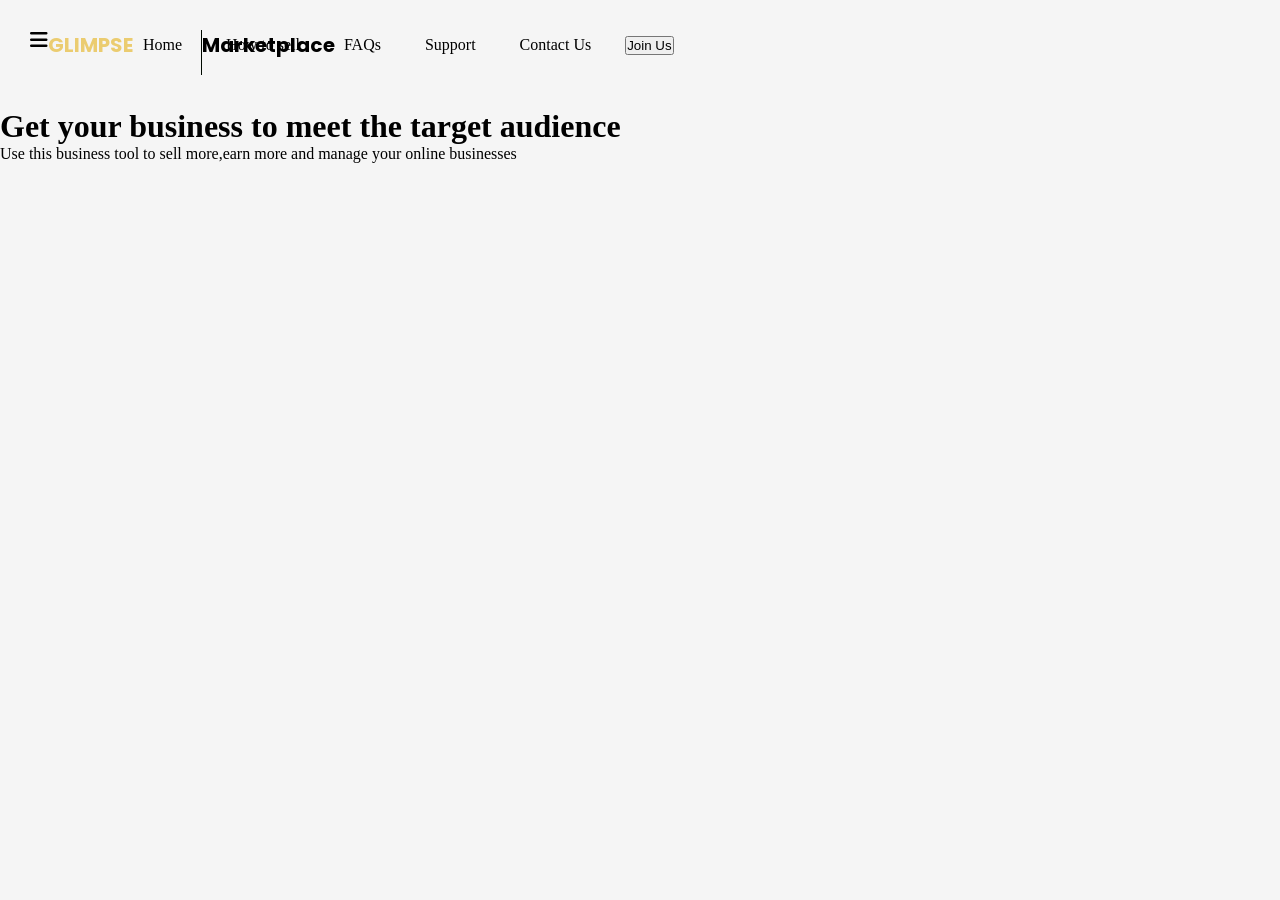
==== frontend/index.html @ 615a3d97 "commit" ====
<!DOCTYPE html>
<html lang="en">
<head>
    <meta charset="UTF-8">
    <meta http-equiv="X-UA-Compatible" content="IE=edge">
    <meta name="viewport" content="width=device-width, initial-scale=1.0">
    <title>Glimpse</title>
    <link rel="stylesheet" href="styles/style1.css">
    <link rel="stylesheet" href="https://cdnjs.cloudflare.com/ajax/libs/font-awesome/6.3.0/css/all.min.css">
</head>
<body>
    <section>
        <header>
            <h1><i class="fa-solid fa-bars" style="color: #000000;"></i> GLIMPSE <span> Marketplace</span></h1>
            <div class="navigation">
                <a href="#">Home</a>
                <a href="#">How to sell</a>
                <a href="#">FAQs</a>
                <a href="#">Support</a>
                <a href="#">Contact Us</a>
                <button type="submit">Join Us</button><br>
            </div>
        </header>
    </section>
    
        <div class="content">
            <br><h1>Get your business to meet the target audience</h1>
            <p>Use this business tool to sell more,earn more and manage your online businesses</p>
        </div>
    </div>
</body>
</html>
---- frontend/styles/style1.css ----
@import url('https://fonts.googleapis.com/css?family=Poppins');
@import url('https://fonts.googleapis.com/css?family=Paytone One');
*{
  padding: 0;
  margin:0;
}
body{
  background: whitesmoke;
}

section{
  /* position: relative; */
 /* width: 100%;
 min-height: 100vh; */
 display: flex;
 flex-direction: column;
 /* justify-content: flex-start;
 background-size: cover;
 background-position: center; */
}
header{
  position: relative;
  /* top: 0; */
  width: 100%;
  padding: 30px;
  display: flex;
  /* justify-content:flex-start; */
  align-items: center
}
header h1{
  color: #EBCC70;
  font-family: "Poppins";
  font-size:20px;
  display: flex;
}
header h1 span{
  display: flex;
  height: 45px;
  border-left: 1px solid #000900;
  position: absolute;
  left: 15%;
  font-family: "Poppins";
  color: black;
  /* padding-left: 12px 10px; */
}
header .content h1{
  color: black;
  font-family: "Paytone One";
}

header .navigation a{
  margin: 30px 10px;
  color: #000;
  text-decoration: none;
  border-radius: 20px;
  transition: 0.3s;
  transition-property: background;
}
 
header .navigation a:not(:last-child){
  margin-right: 30px;
 
}

header .navigation a:hover{
  background: #EBCC70;
}
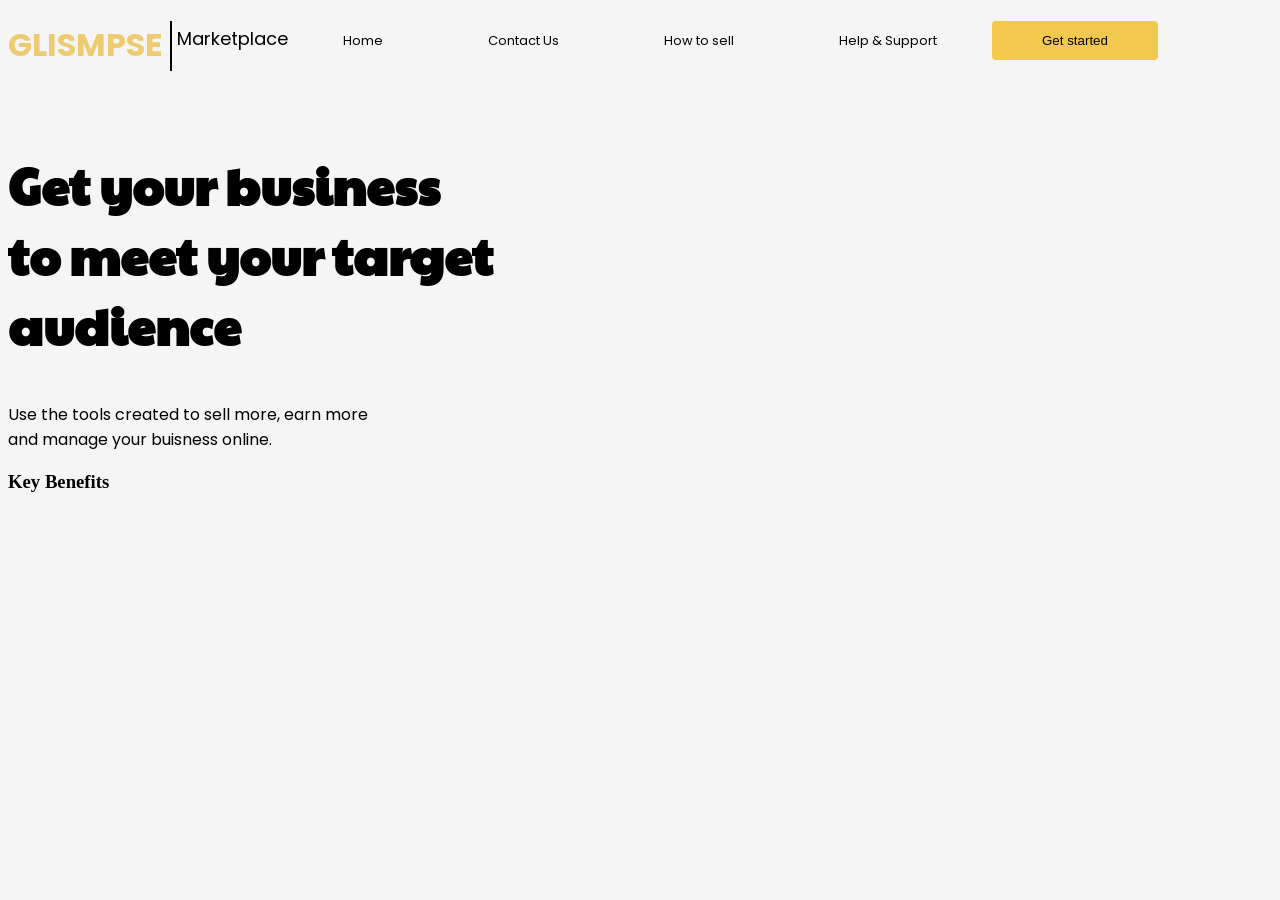
==== commit aada045c: "commit" ====
--- a/frontend/index.html
+++ b/frontend/index.html
@@ -4,28 +4,24 @@
     <meta charset="UTF-8">
     <meta http-equiv="X-UA-Compatible" content="IE=edge">
     <meta name="viewport" content="width=device-width, initial-scale=1.0">
-    <title>Glimpse</title>
+    <title>Glismpse</title>
     <link rel="stylesheet" href="styles/style1.css">
-    <link rel="stylesheet" href="https://cdnjs.cloudflare.com/ajax/libs/font-awesome/6.3.0/css/all.min.css">
 </head>
 <body>
-    <section>
-        <header>
-            <h1><i class="fa-solid fa-bars" style="color: #000000;"></i> GLIMPSE <span> Marketplace</span></h1>
-            <div class="navigation">
-                <a href="#">Home</a>
-                <a href="#">How to sell</a>
-                <a href="#">FAQs</a>
-                <a href="#">Support</a>
-                <a href="#">Contact Us</a>
-                <button type="submit">Join Us</button><br>
-            </div>
-        </header>
-    </section>
-    
-        <div class="content">
-            <br><h1>Get your business to meet the target audience</h1>
-            <p>Use this business tool to sell more,earn more and manage your online businesses</p>
+    <div class="container">
+        <h1>GLISMPSE&nbsp;
+            <span>&nbsp;Marketplace
+            <a href="#">Home</a>
+            <a href="#">Contact Us</a>
+            <a href="#">How to sell</a>
+            <a href="#">Help & Support</a>
+            <button>Get started</button>
+        </span></h1>
+        <br>
+        <div class="par">
+            <h2>Get your business<br> to meet your target<br> audience</h2>
+            <p>Use the tools created to sell more, earn more<br> and manage your buisness online.</p>
+            <h3>Key Benefits</h3>
         </div>
     </div>
 </body>
--- a/frontend/styles/style1.css
+++ b/frontend/styles/style1.css
@@ -1,67 +1,55 @@
 @import url('https://fonts.googleapis.com/css?family=Poppins');
 @import url('https://fonts.googleapis.com/css?family=Paytone One');
-*{
-  padding: 0;
-  margin:0;
+
+body{
+  background: whitesmoke ;
 }
-body{
-  background: whitesmoke;
+.container h1{
+  font-family: "Poppins";
+  color:#EECB70;
+}
+.container h1 span{
+  font-family: "Poppins";
+  color:black;
+  border-left: 2px solid black;
+  height: 50px;
+  position:absolute;
+ font-size:large;
+ font-weight: lighter;
+}
+.container h1 span a{
+  font-size: small;
+  padding: 12px 50px;
+  text-decoration: none;
+  font-family: 'poppins';
+  color: black;
 }
 
-section{
-  /* position: relative; */
- /* width: 100%;
- min-height: 100vh; */
- display: flex;
- flex-direction: column;
- /* justify-content: flex-start;
- background-size: cover;
- background-position: center; */
-}
-header{
-  position: relative;
-  /* top: 0; */
-  width: 100%;
-  padding: 30px;
-  display: flex;
-  /* justify-content:flex-start; */
-  align-items: center
-}
-header h1{
-  color: #EBCC70;
-  font-family: "Poppins";
-  font-size:20px;
-  display: flex;
-}
-header h1 span{
-  display: flex;
-  height: 45px;
-  border-left: 1px solid #000900;
-  position: absolute;
-  left: 15%;
-  font-family: "Poppins";
+.container h1 span button{
+  background: #F2C94C;
   color: black;
-  /* padding-left: 12px 10px; */
-}
-header .content h1{
-  color: black;
-  font-family: "Paytone One";
+  border-radius: 4px;
+  border: #EECB70;
+  padding: 12px 50px;
+  /* margin: 30px; */
+  /* display: flex; */
+
 }
 
-header .navigation a{
-  margin: 30px 10px;
-  color: #000;
-  text-decoration: none;
-  border-radius: 20px;
-  transition: 0.3s;
-  transition-property: background;
-}
- 
-header .navigation a:not(:last-child){
-  margin-right: 30px;
- 
+.container h1 span a:hover{
+  background: #EECB70;
+  border-radius: 10px;
 }
 
-header .navigation a:hover{
-  background: #EBCC70;
+.container h1 span button:hover{
+  background: #EECB70;
+}
+
+.container .par h2{
+  font-family: "Paytone One";
+  font-size: 50px;
+}
+
+.container .par p{
+  font-family: "Poppins";
 }
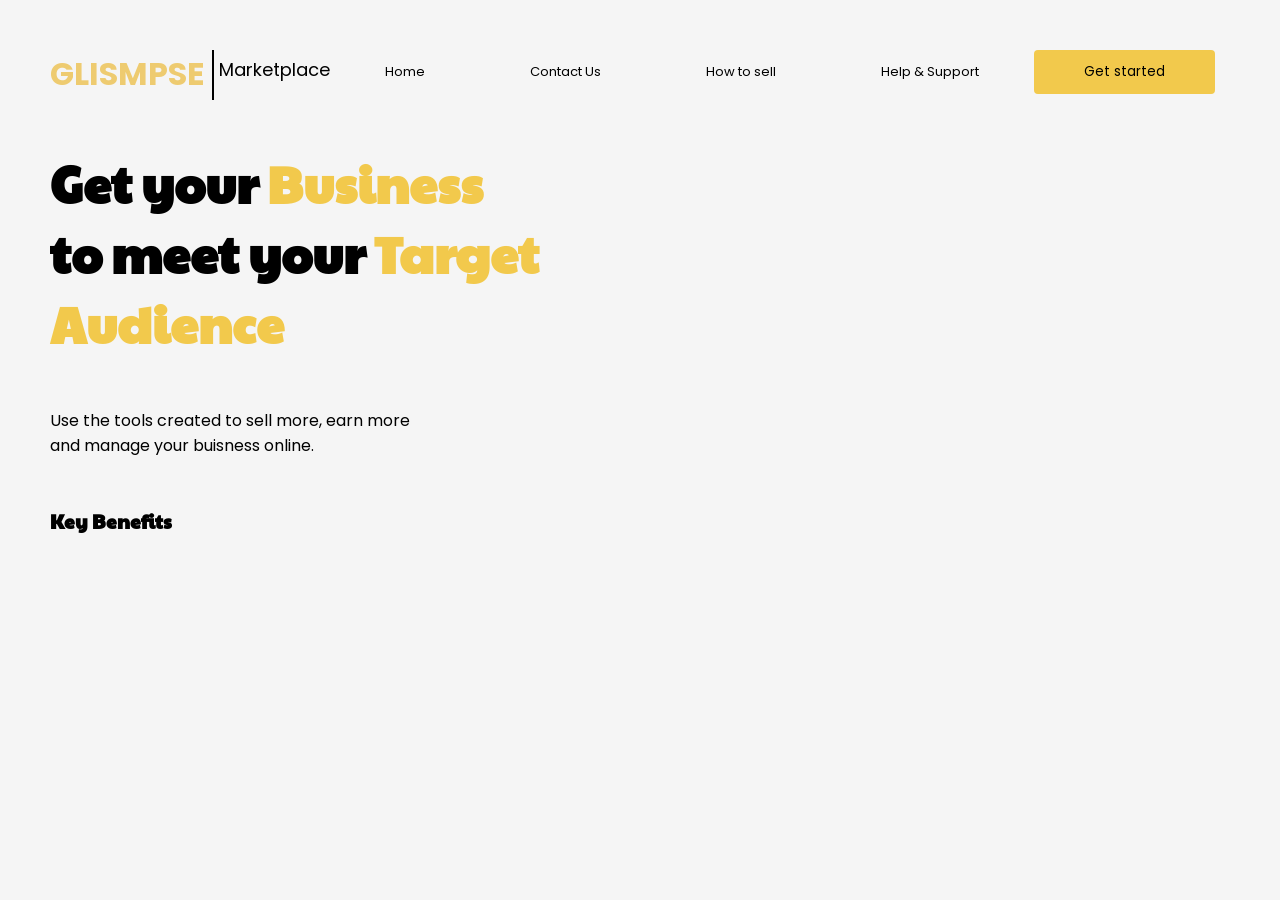
==== commit 15c1ee15: "commit" ====
--- a/frontend/index.html
+++ b/frontend/index.html
@@ -17,9 +17,8 @@
             <a href="#">Help & Support</a>
             <button>Get started</button>
         </span></h1>
-        <br>
         <div class="par">
-            <h2>Get your business<br> to meet your target<br> audience</h2>
+            <h2>Get your&nbsp;<span>Business</span><br> to meet your&nbsp;<span>Target<br> Audience</span></h2>
             <p>Use the tools created to sell more, earn more<br> and manage your buisness online.</p>
             <h3>Key Benefits</h3>
         </div>
--- a/frontend/styles/style1.css
+++ b/frontend/styles/style1.css
@@ -4,9 +4,14 @@
 body{
   background: whitesmoke ;
 }
+*{
+  margin: 0;
+  padding: 0;
+}
 .container h1{
   font-family: "Poppins";
   color:#EECB70;
+  margin: 50px;
 }
 .container h1 span{
   font-family: "Poppins";
@@ -31,6 +36,7 @@
   border-radius: 4px;
   border: #EECB70;
   padding: 12px 50px;
+  font-family: "poppins";
   /* margin: 30px; */
   /* display: flex; */
 
@@ -48,8 +54,18 @@
 .container .par h2{
   font-family: "Paytone One";
   font-size: 50px;
+  margin: 50px;
+}
+.container .par h2 span{
+  color: #F2C94C;
+}
+.container .par p{
+  font-family: "Poppins";
+  margin: 50px;
+  
 }
 
-.container .par p{
-  font-family: "Poppins";
+.container .par h3{
+  font-family: "Paytone One";
+  margin: 50px;
 }
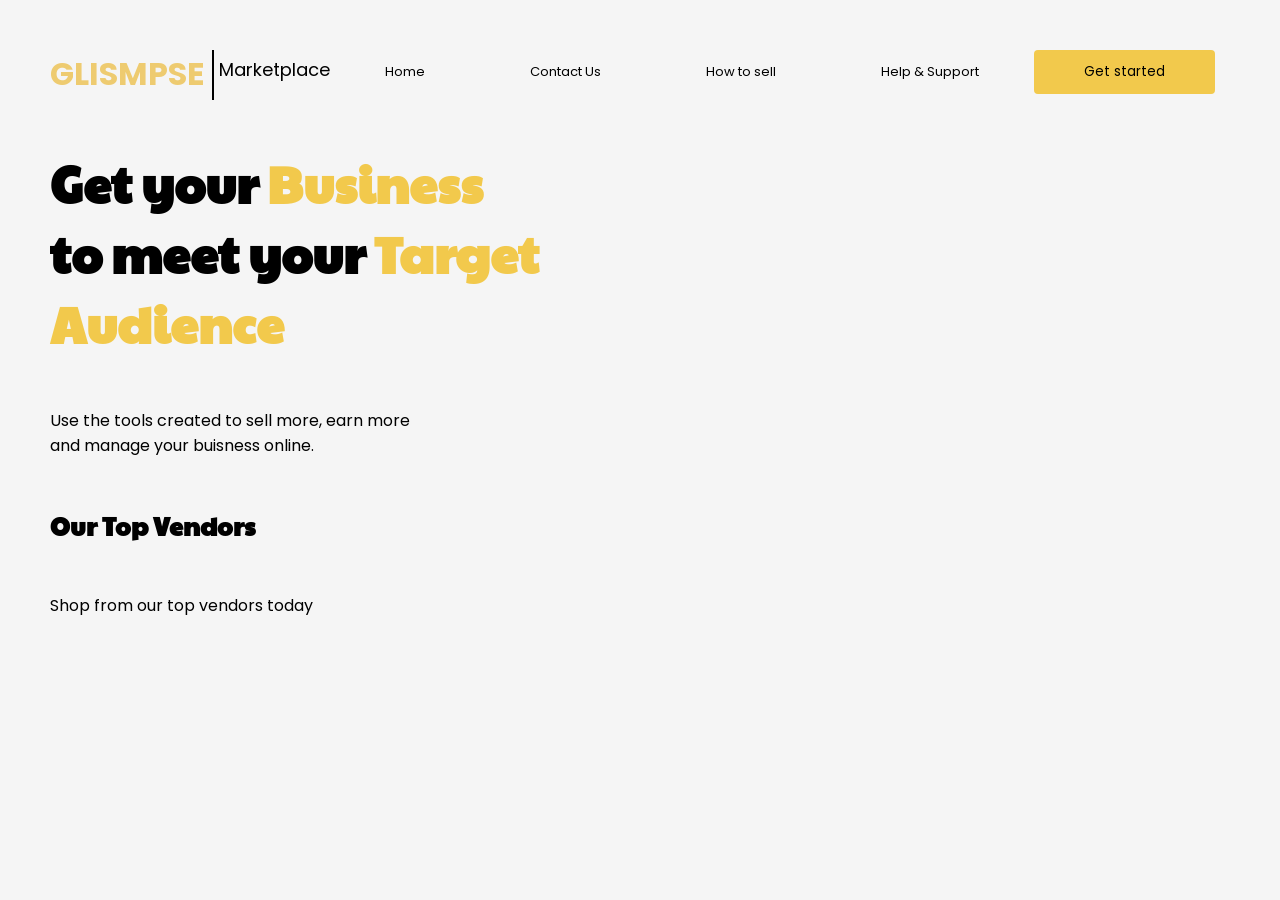
==== commit 360da953: "commit" ====
--- a/frontend/index.html
+++ b/frontend/index.html
@@ -20,7 +20,9 @@
         <div class="par">
             <h2>Get your&nbsp;<span>Business</span><br> to meet your&nbsp;<span>Target<br> Audience</span></h2>
             <p>Use the tools created to sell more, earn more<br> and manage your buisness online.</p>
-            <h3>Key Benefits</h3>
+            <h3>Our Top Vendors</h3>
+            <p> Shop from our top vendors today</p>
+
         </div>
     </div>
 </body>
--- a/frontend/styles/style1.css
+++ b/frontend/styles/style1.css
@@ -68,4 +68,5 @@
 .container .par h3{
   font-family: "Paytone One";
   margin: 50px;
+  font-size: 25px;
 }
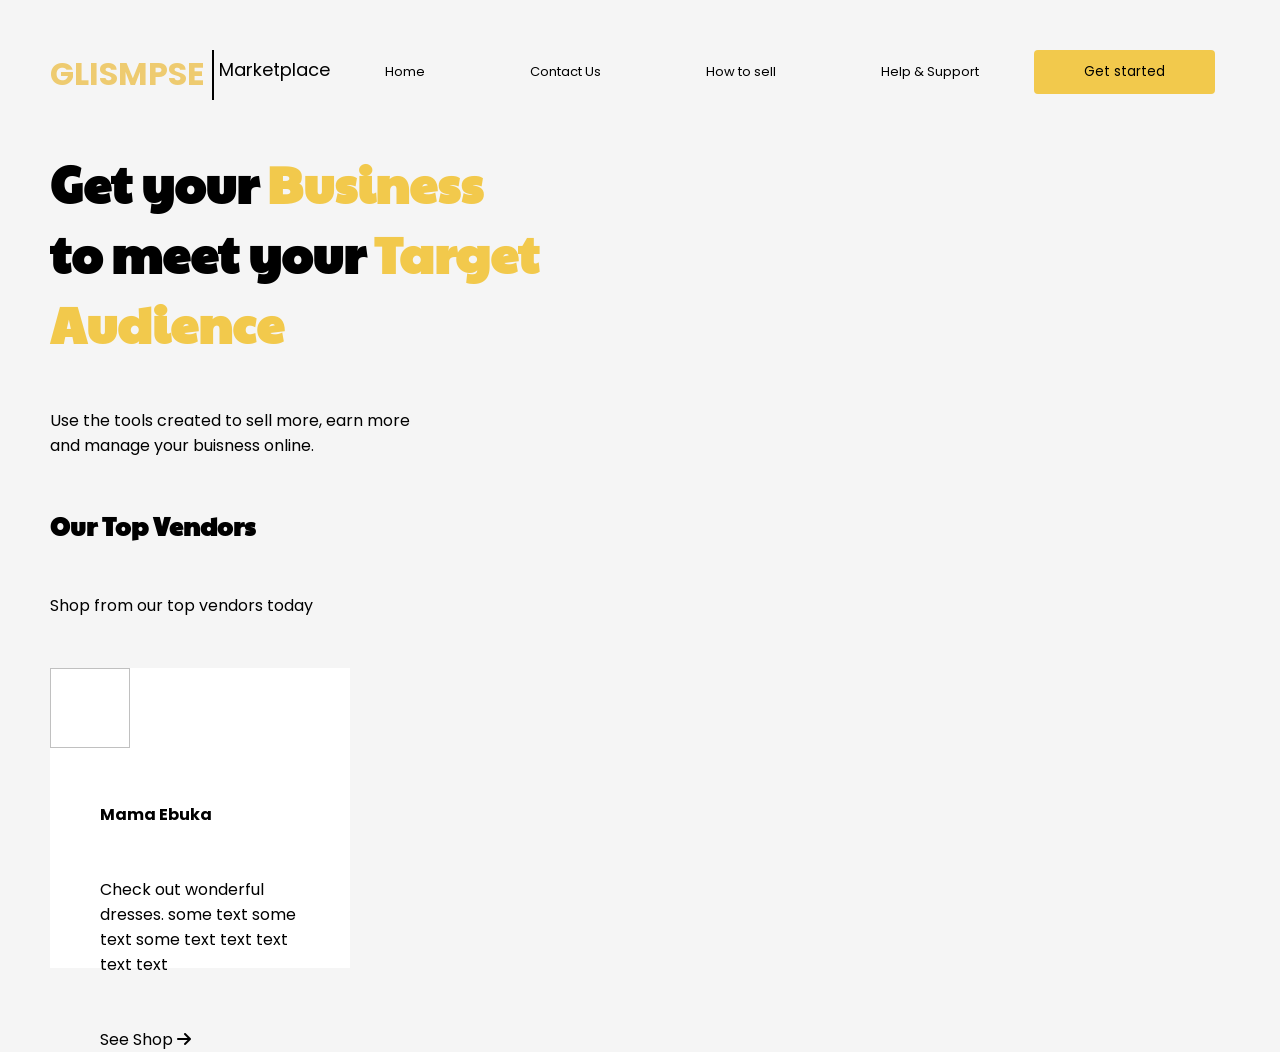
==== commit f5d6ec34: "span" ====
--- a/frontend/index.html
+++ b/frontend/index.html
@@ -6,6 +6,7 @@
     <meta name="viewport" content="width=device-width, initial-scale=1.0">
     <title>Glismpse</title>
     <link rel="stylesheet" href="styles/style1.css">
+    <link rel="stylesheet" href="https://cdnjs.cloudflare.com/ajax/libs/font-awesome/6.3.0/css/all.min.css">
 </head>
 <body>
     <div class="container">
@@ -22,6 +23,12 @@
             <p>Use the tools created to sell more, earn more<br> and manage your buisness online.</p>
             <h3>Our Top Vendors</h3>
             <p> Shop from our top vendors today</p>
+            <div class="shop">
+                <img></img>
+                <h4>Mama Ebuka</h4>
+                <p>Check out wonderful dresses. some text some text some text text text text text</p>
+                <a href="#">See Shop&nbsp;<i class="fa-solid fa-arrow-right" style="color: #000000;"></i></a>
+            </div>
 
         </div>
     </div>
--- a/frontend/styles/style1.css
+++ b/frontend/styles/style1.css
@@ -69,4 +69,30 @@
   font-family: "Paytone One";
   margin: 50px;
   font-size: 25px;
+}
+
+.container .par .shop {
+  width: 300px;
+  height:300px;
+  background: white;
+  margin: 50px;
+}
+
+.container .par .shop img{
+  width: 80px;
+  height: 80px;
+  border: white;
+}
+.container .par .shop h4{
+  font-family: "poppins";
+  margin: 50px;
+  font:bolder;
+  font-weight: 100px;
+}
+
+.container .par .shop a{
+  font-family: "poppins";
+  margin: 50px;
+  text-decoration: none;
+  color: black;
 }
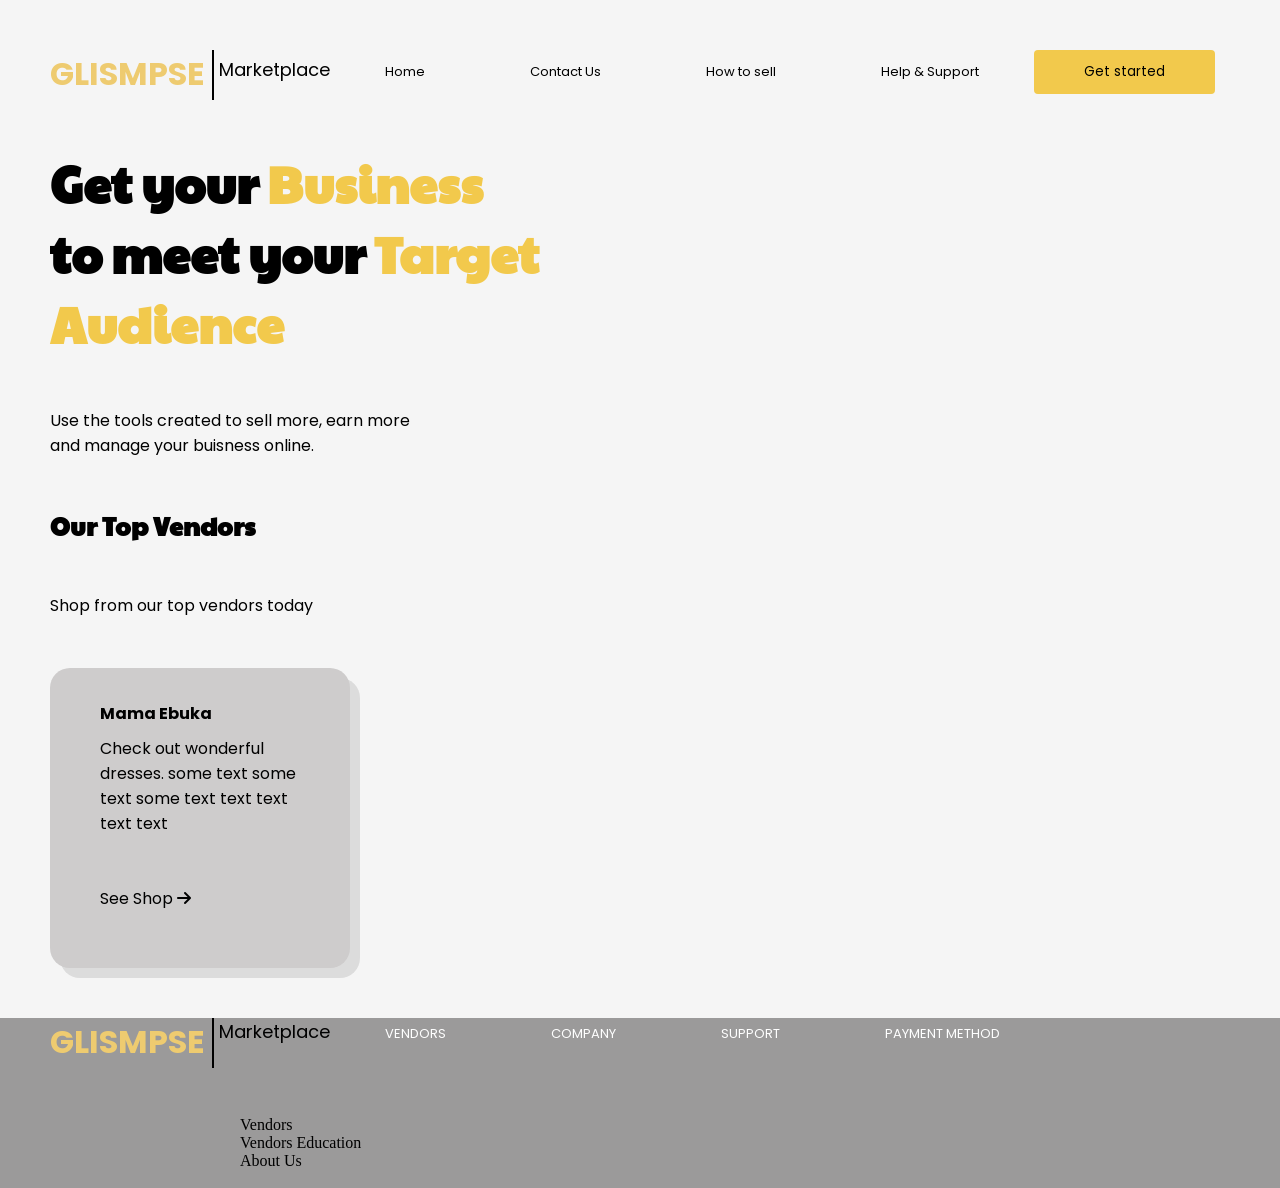
==== commit 36512098: "commit" ====
--- a/frontend/index.html
+++ b/frontend/index.html
@@ -24,7 +24,8 @@
             <h3>Our Top Vendors</h3>
             <p> Shop from our top vendors today</p>
             <div class="shop">
-                <img></img>
+                <!-- <img></img> -->
+                <br>
                 <h4>Mama Ebuka</h4>
                 <p>Check out wonderful dresses. some text some text some text text text text text</p>
                 <a href="#">See Shop&nbsp;<i class="fa-solid fa-arrow-right" style="color: #000000;"></i></a>
@@ -32,5 +33,19 @@
 
         </div>
     </div>
+    <div class="footer">
+        <h1>GLISMPSE&nbsp;
+            <span>&nbsp;Marketplace
+            <a href="#">VENDORS</a>
+            <a href="#">COMPANY</a>
+            <a href="#">SUPPORT</a>
+            <a href="#">PAYMENT METHOD</a>
+        </span></h1>
+        <ul>
+                <li> Vendors</li>
+                <li>Vendors Education</li>
+                <li>About Us</li>
+        </ul>
+        <br>
 </body>
 </html>
--- a/frontend/styles/style1.css
+++ b/frontend/styles/style1.css
@@ -74,20 +74,27 @@
 .container .par .shop {
   width: 300px;
   height:300px;
-  background: white;
+  background: rgb(206, 204, 204);
   margin: 50px;
+  border-radius: 20px;
+  box-shadow: 10px 10px gainsboro;
+  /* margin-top: 10px; */
 }
-
-.container .par .shop img{
+/* .container .par .shop img{
   width: 80px;
   height: 80px;
-  border: white;
-}
+  border: honeydew;
+} */
 .container .par .shop h4{
   font-family: "poppins";
   margin: 50px;
-  font:bolder;
-  font-weight: 100px;
+  margin-top: 15px;
+
+}
+.container .par .shop p{
+  font-family: "poppins";
+  margin: 50px;
+  margin-top: -40px;
 }
 
 .container .par .shop a{
@@ -95,4 +102,36 @@
   margin: 50px;
   text-decoration: none;
   color: black;
+}
+
+.footer{
+  background: rgb(155, 154, 154);
+}
+.footer h1{
+  font-family: "Poppins";
+  color:#EECB70;
+  margin: 50px;
+  
+}
+.footer h1 span{
+  font-family: "Poppins";
+  color:black;
+  border-left: 2px solid black;
+  height: 50px;
+  position:absolute;
+ font-size:large;
+ font-weight: lighter;
+}
+
+.footer h1 span a{
+  font-size: small;
+  padding: 12px 50px;
+  text-decoration: none;
+  font-family: 'poppins';
+  color: white;
+  font-weight: 100px;
+}
+.footer ul li{
+  margin-left: 240px;
+  list-style-type: none;
 }
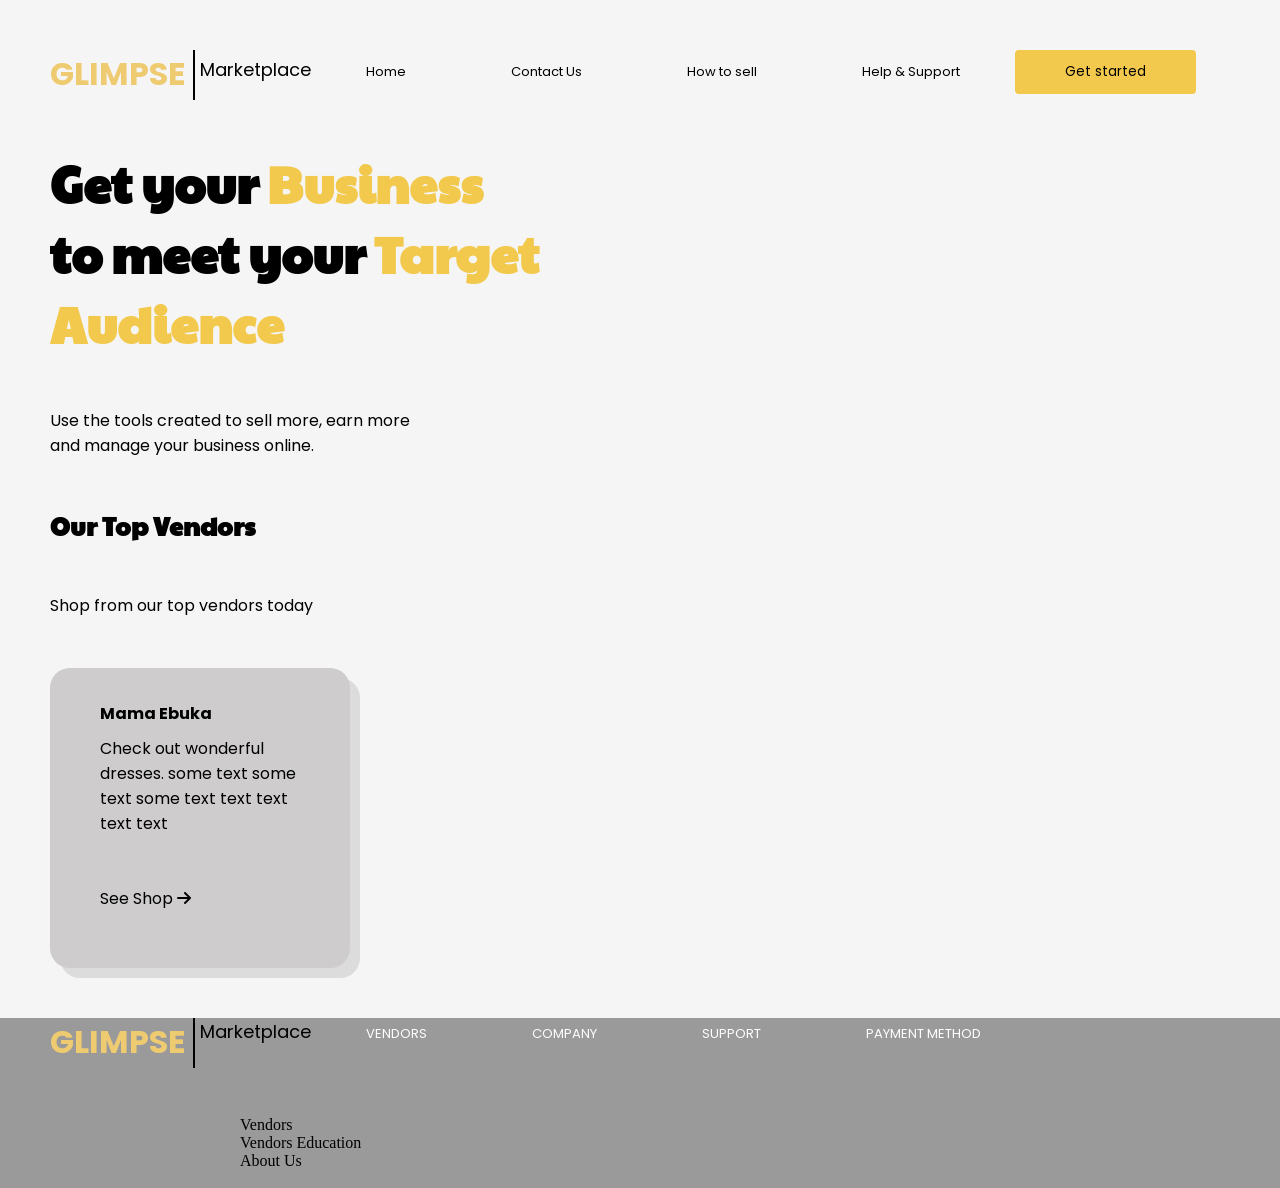
==== commit 99a1a9ac: "commit" ====
--- a/frontend/index.html
+++ b/frontend/index.html
@@ -4,23 +4,23 @@
     <meta charset="UTF-8">
     <meta http-equiv="X-UA-Compatible" content="IE=edge">
     <meta name="viewport" content="width=device-width, initial-scale=1.0">
-    <title>Glismpse</title>
+    <title>Glimpse</title>
     <link rel="stylesheet" href="styles/style1.css">
     <link rel="stylesheet" href="https://cdnjs.cloudflare.com/ajax/libs/font-awesome/6.3.0/css/all.min.css">
 </head>
 <body>
     <div class="container">
-        <h1>GLISMPSE&nbsp;
+        <h1>GLIMPSE&nbsp;
             <span>&nbsp;Marketplace
             <a href="#">Home</a>
             <a href="#">Contact Us</a>
             <a href="#">How to sell</a>
-            <a href="#">Help & Support</a>
+            <a href="help_and_support.html">Help & Support</a>
             <button>Get started</button>
         </span></h1>
         <div class="par">
             <h2>Get your&nbsp;<span>Business</span><br> to meet your&nbsp;<span>Target<br> Audience</span></h2>
-            <p>Use the tools created to sell more, earn more<br> and manage your buisness online.</p>
+            <p>Use the tools created to sell more, earn more<br> and manage your business online.</p>
             <h3>Our Top Vendors</h3>
             <p> Shop from our top vendors today</p>
             <div class="shop">
@@ -34,7 +34,7 @@
         </div>
     </div>
     <div class="footer">
-        <h1>GLISMPSE&nbsp;
+        <h1>GLIMPSE&nbsp;
             <span>&nbsp;Marketplace
             <a href="#">VENDORS</a>
             <a href="#">COMPANY</a>
